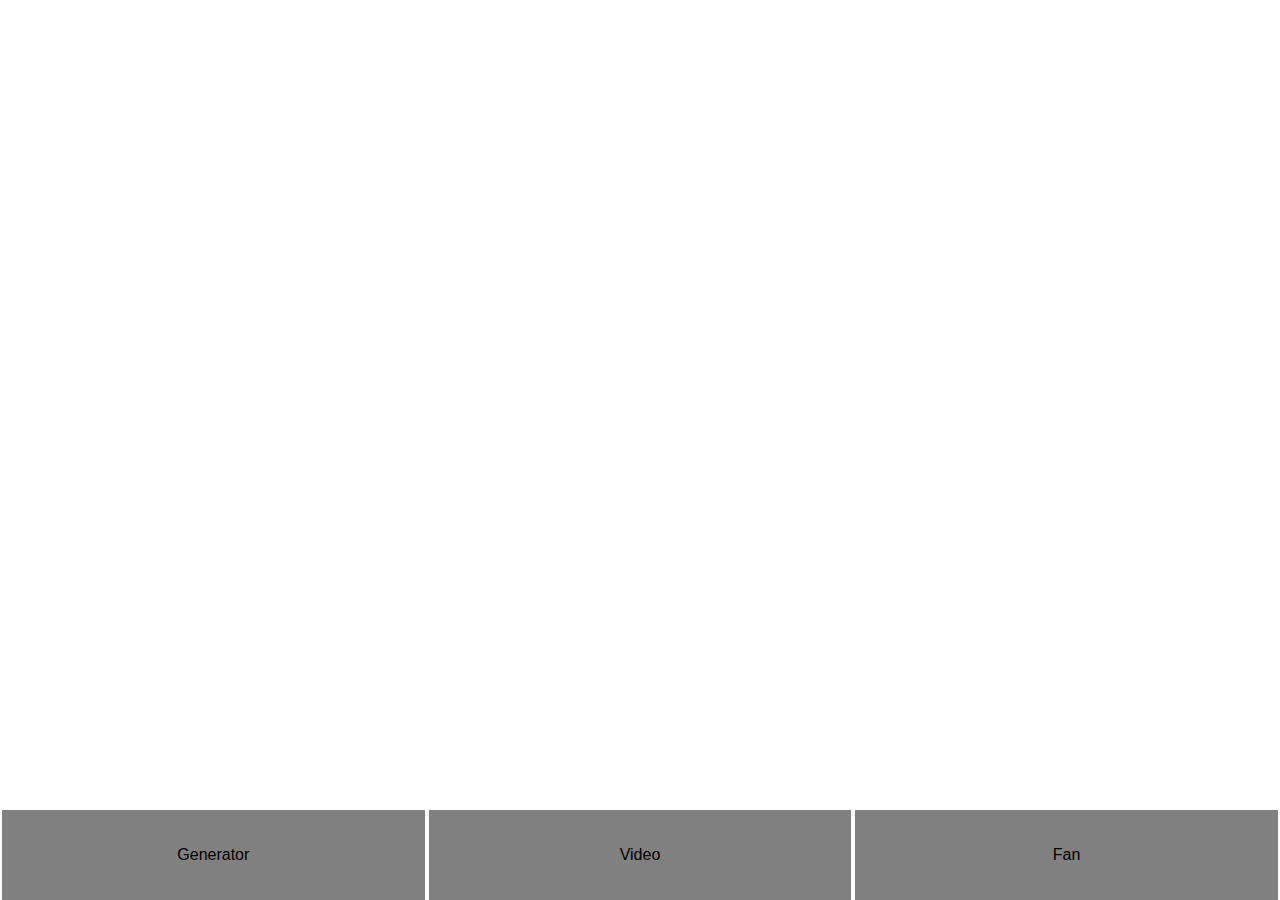
==== index.html @ 93435a0a "Video option added" ====
<!DOCTYPE html>
<html lang="en">
<head>
    <meta charset="UTF-8">
    <meta name="viewport" content="width=device-width, initial-scale=1.0">
    <title>TubeMan</title>
    <link href="css/style.css" rel="stylesheet">
</head>
<body>
    
    <canvas id="mainCanvas"></canvas>
    <div id="fadeOutContainer"></div>

    <div id="videoPlayer"><video id="video" src="/video/TubeMan.mp4" muted autoplay loop></video></div>

    <div id="controlsContainer">
        <div class="controlBTN" onclick="changeMesh('Gen')">Generator</div>
        <div class="controlBTN" onclick="loadVideo()" style="cursor: not-allowed;">Video</div>
        <div class="controlBTN" onclick="changeMesh('Fan')">Fan</div>
    </div>

    <script src="js/babylon.js"></script>
    <script src="js/babylonjs.loaders.min.js"></script>
    <script src="js/script.js"></script>
</body>
</html>
---- css/style.css ----
body {
    padding: 0;
    margin: 0;
    font-family: Arial, Helvetica, sans-serif;
    overflow: hidden;
}

#mainCanvas {
    position: absolute;
    width: 100vw;
    height: 90vh;
}

#fadeOutContainer {
    position: absolute;
    background-color: white;
    transition: opacity 1s;
    pointer-events: none;
    width: 100vw;
    height: 100vh;
    display: flex;
    align-items: center;
    justify-content: center;
}

#videoPlayer {
    max-width: 100vw;
    max-height: 90vw;
    position: absolute;
    top: 0;
    left: 0;
    z-index: 10;
    transition-duration: 0.5s;
    opacity: 1;
}

#videoPlayer video {
    width: 100vw;
    height: 90vh;
    margin: 0;
}

#controlsContainer {
    position: absolute;
    bottom: 0;
    height: 10vh;
    width: 100vw;
    display: flex;
    flex-direction: row;
    justify-content: space-around;
}

.controlBTN {
    width: 33%;
    height: 100%;
    background-color: gray;
    display: flex;
    align-items: center;
    justify-content: center;
    cursor: pointer;
}

.controlBTN:hover {
    opacity: 0.7;
}
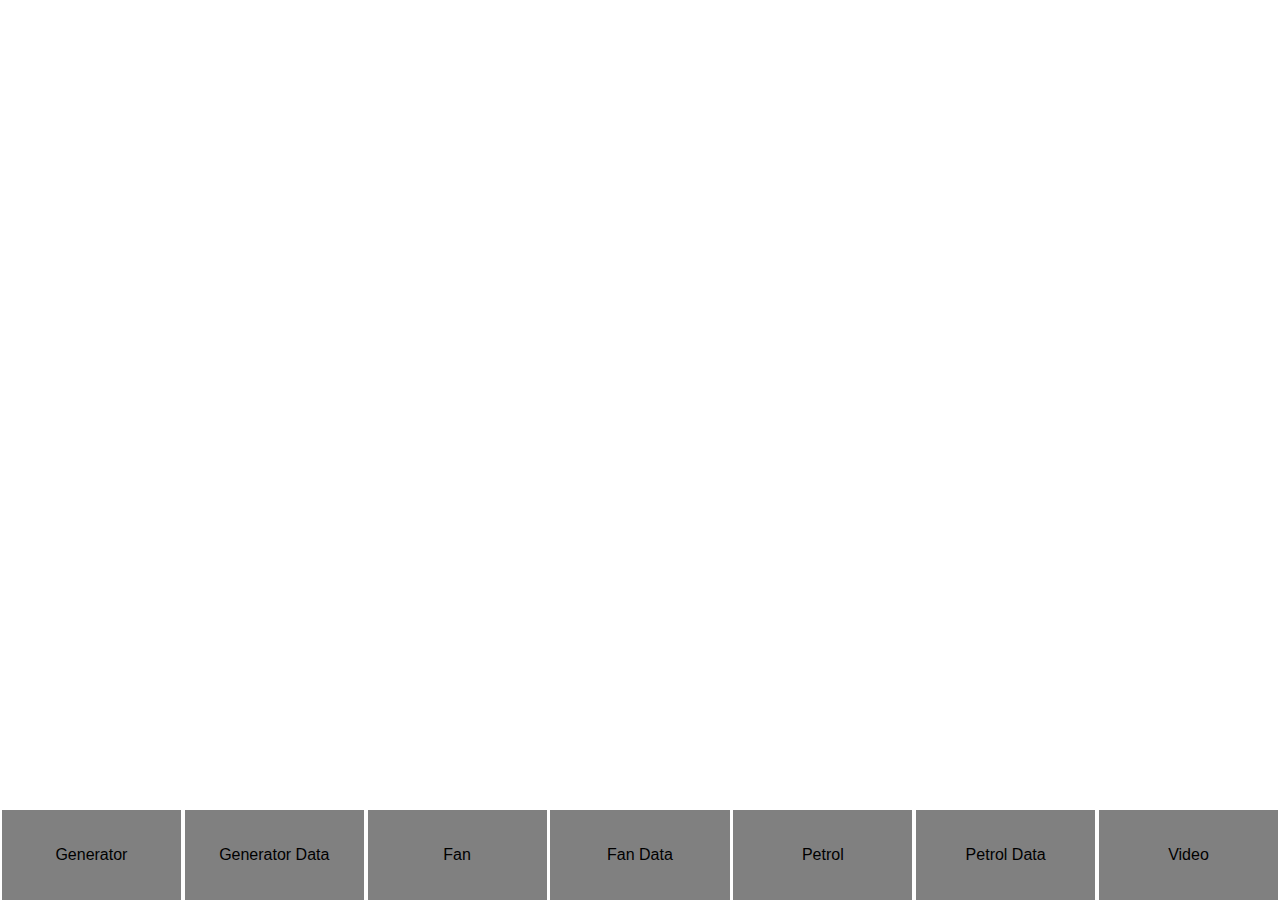
==== commit e37a6717: "Final? Hopefully" ====
--- a/index.html
+++ b/index.html
@@ -11,12 +11,28 @@
     <canvas id="mainCanvas"></canvas>
     <div id="fadeOutContainer"></div>
 
-    <div id="videoPlayer"><video id="video" src="/video/TubeMan.mp4" muted autoplay loop></video></div>
+    <div id="videoPlayer"><video id="video" src="/videos/TubeMan.mp4" muted autoplay loop></video></div>
+
+    <div id="textContainer">
+        <div id="textHolder">
+            <h1>Raw 3D Data</h1>
+            <h2>Vertices</h2>
+            <p id="verts"></p>
+            <h2>Faces</h2>
+            <p id="faces"></p>
+            <h2>Tris</h2>
+            <p id="tris"></p>
+        </div>
+    </div>
 
     <div id="controlsContainer">
-        <div class="controlBTN" onclick="changeMesh('Gen')">Generator</div>
-        <div class="controlBTN" onclick="loadVideo()" style="cursor: not-allowed;">Video</div>
-        <div class="controlBTN" onclick="changeMesh('Fan')">Fan</div>
+        <div class="controlBTN" onclick="changeMesh('Gen.glb')">Generator</div>
+        <div class="controlBTN" onclick="loadData('Gen')">Generator Data</div>
+        <div class="controlBTN" onclick="changeMesh('Fan.glb')">Fan</div>
+        <div class="controlBTN" onclick="loadData('Fan')">Fan Data</div>
+        <div class="controlBTN" onclick="changeMesh('petrol.glb')">Petrol</div>
+        <div class="controlBTN" onclick="loadData('Petrol')">Petrol Data</div>
+        <div class="controlBTN" onclick="loadVideo()">Video</div>
     </div>
 
     <script src="js/babylon.js"></script>
--- a/css/style.css
+++ b/css/style.css
@@ -3,6 +3,7 @@
     margin: 0;
     font-family: Arial, Helvetica, sans-serif;
     overflow: hidden;
+    background-color: #BAE3F5;
 }
 
 #mainCanvas {
@@ -24,20 +25,35 @@
 }
 
 #videoPlayer {
-    max-width: 100vw;
-    max-height: 90vw;
+    width: 100vw;
+    height: 90vh;
     position: absolute;
     top: 0;
     left: 0;
     z-index: 10;
     transition-duration: 0.5s;
-    opacity: 1;
+    opacity: 0;
 }
 
 #videoPlayer video {
     width: 100vw;
     height: 90vh;
     margin: 0;
+}
+
+#textContainer {
+    width: 100vw;
+    height: 90vh;
+    position: absolute;
+    top: 0;
+    left: 0;
+    z-index: 10;
+    transition-duration: 0.5s;
+    opacity: 0;
+    background-color: white;
+    display: flex;
+    align-items: center;
+    justify-content: center;
 }
 
 #controlsContainer {
@@ -51,7 +67,7 @@
 }
 
 .controlBTN {
-    width: 33%;
+    width: 14%;
     height: 100%;
     background-color: gray;
     display: flex;
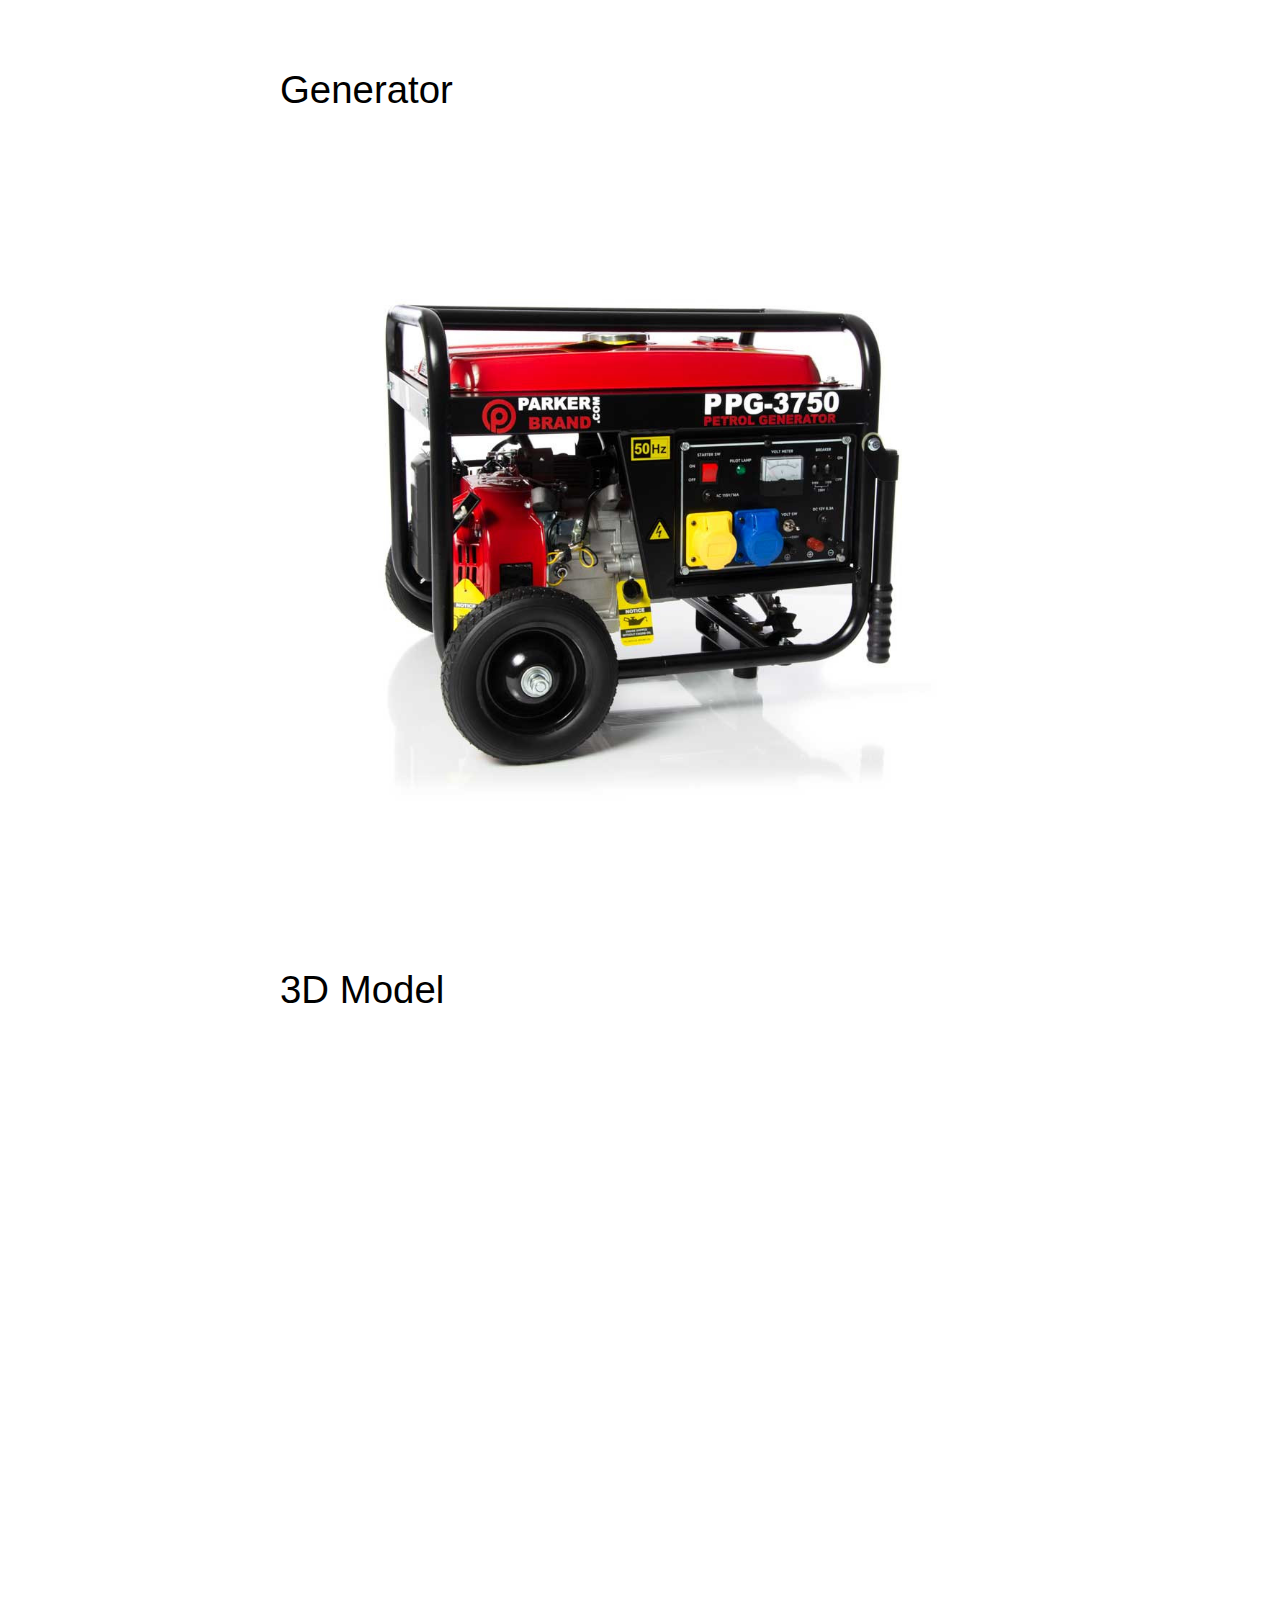
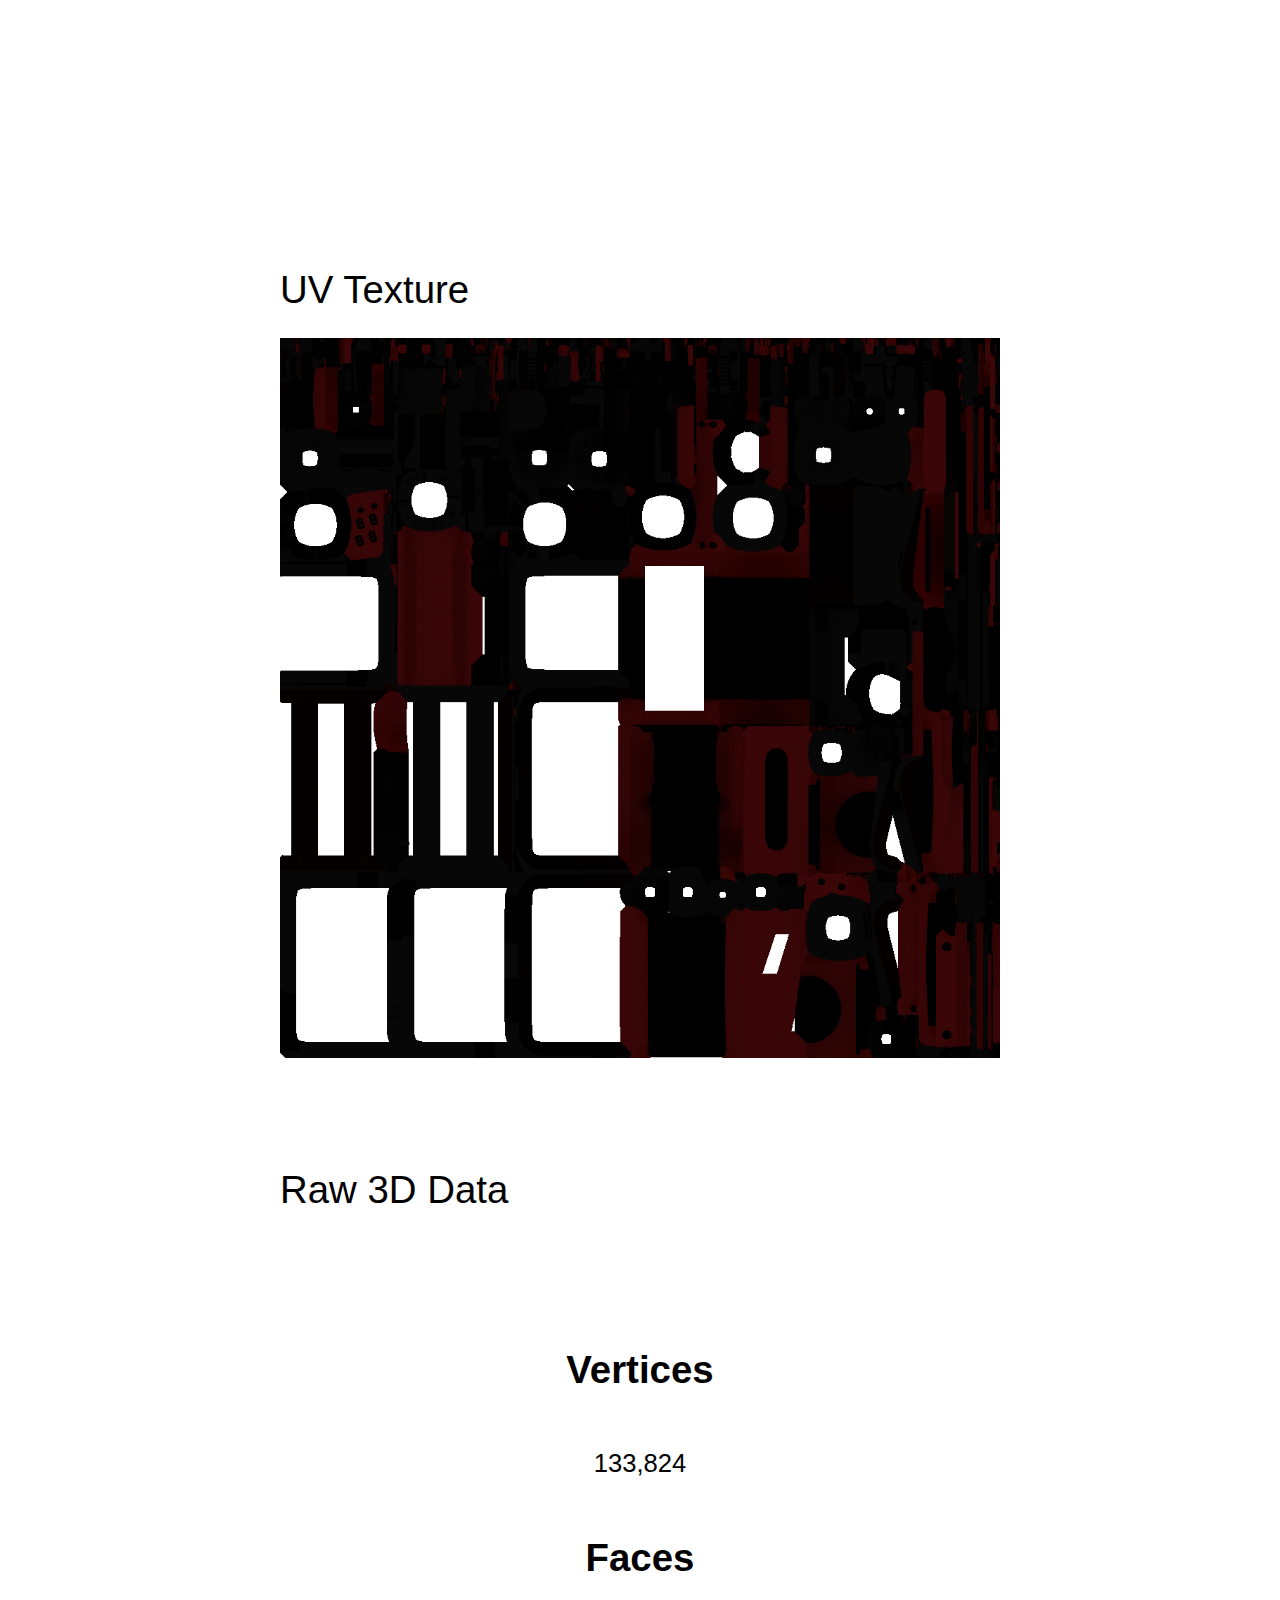
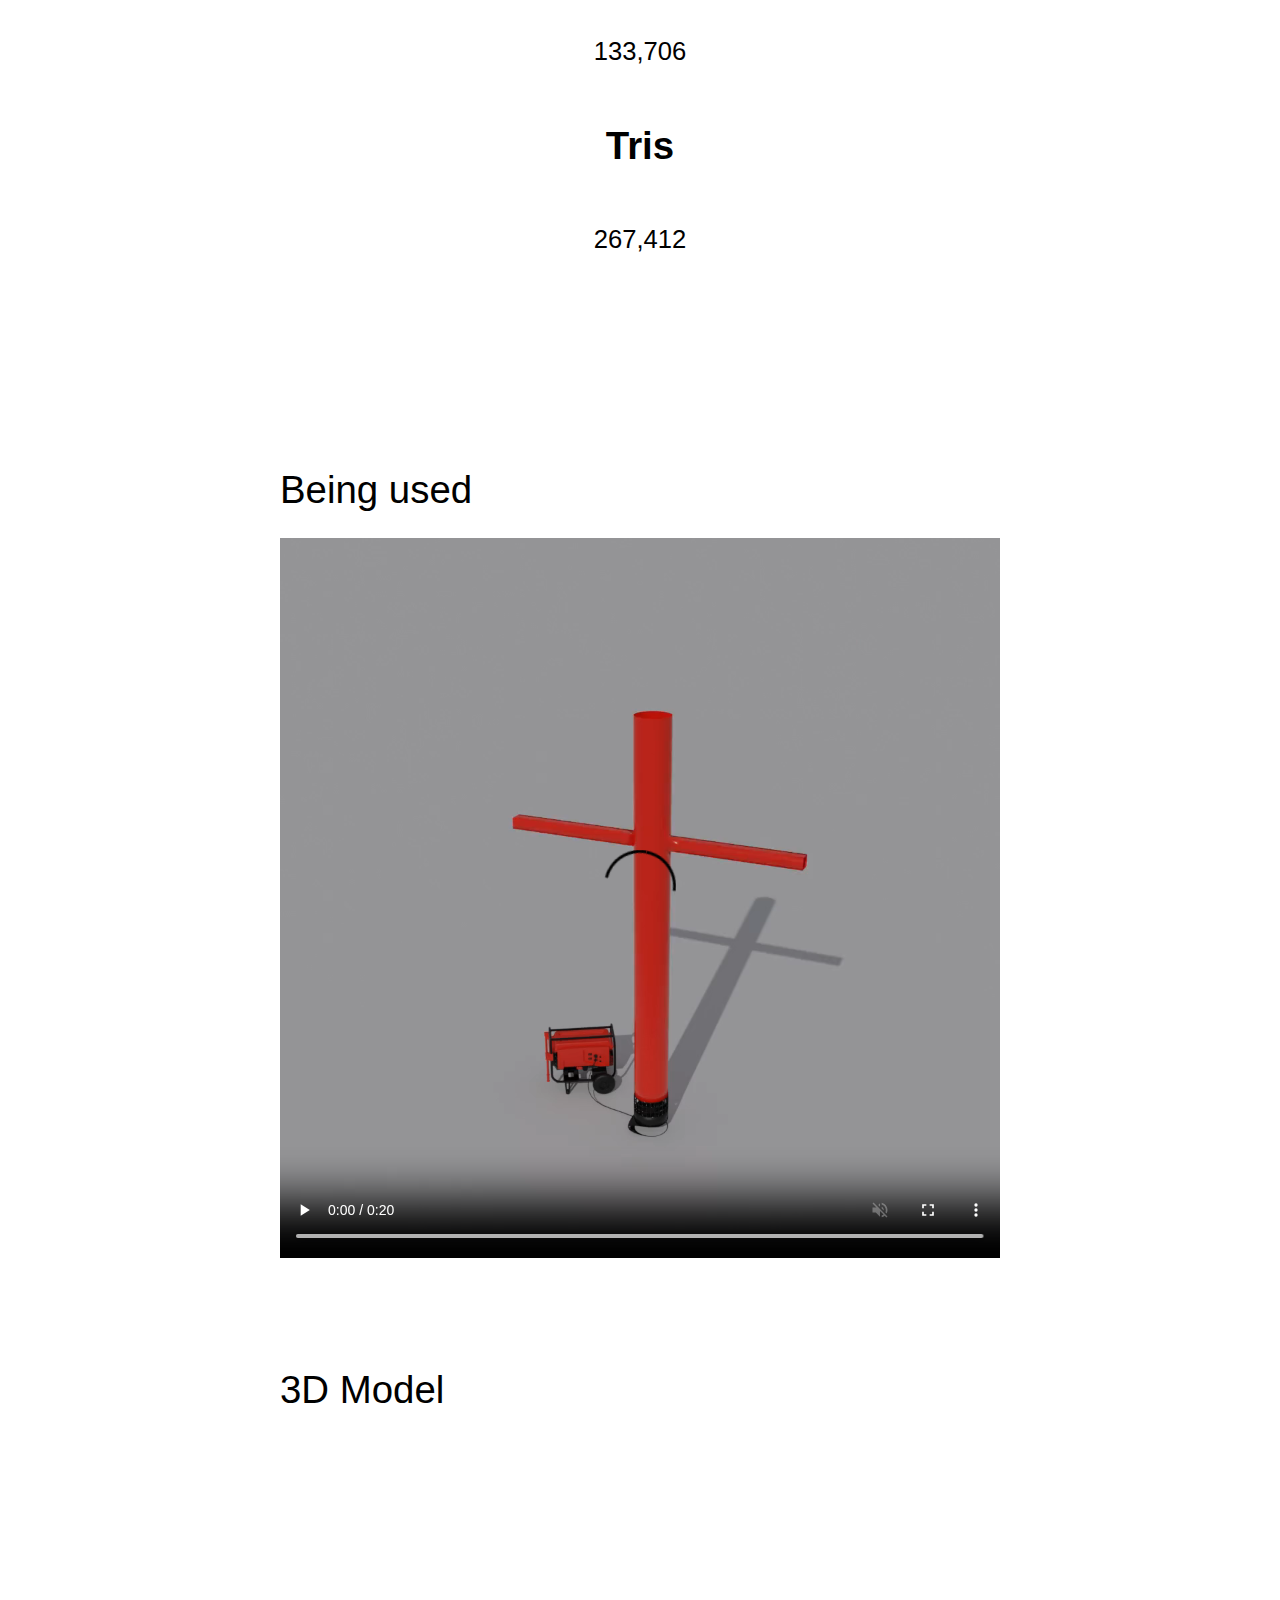
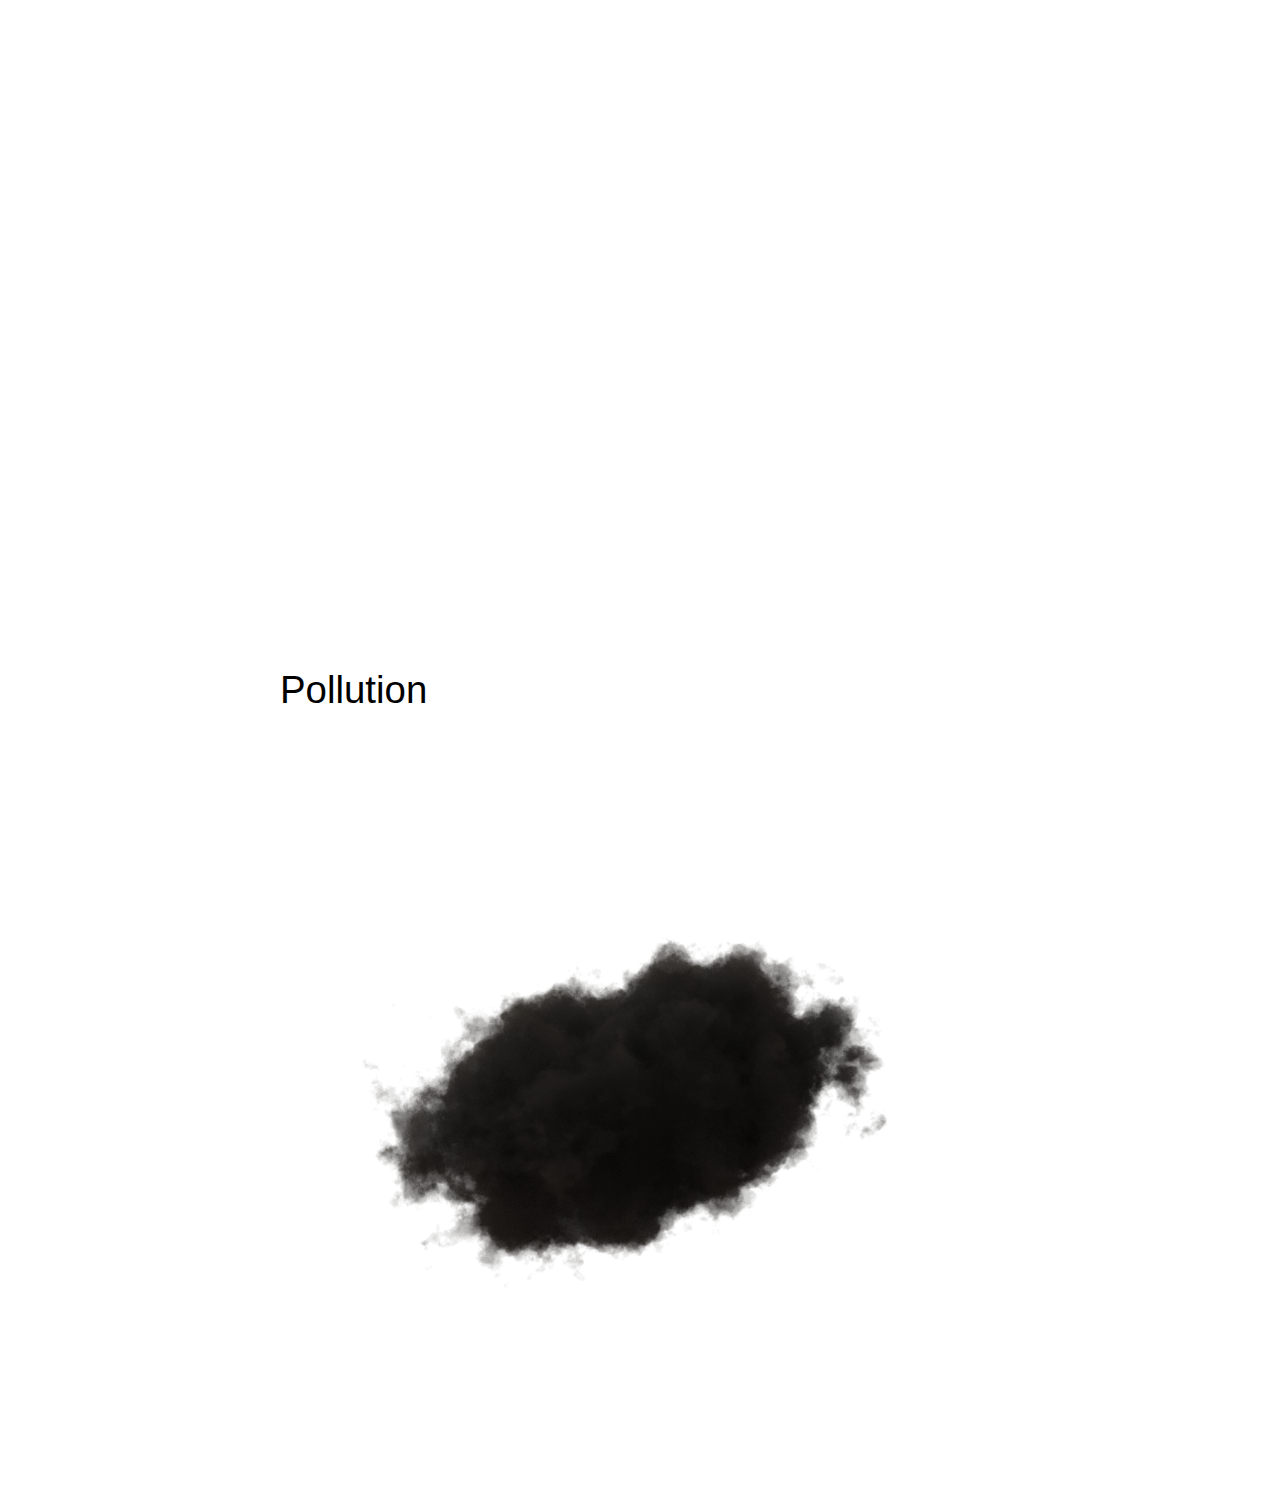
==== commit fef30a41: "Final I hope" ====
--- a/index.html
+++ b/index.html
@@ -3,40 +3,75 @@
 <head>
     <meta charset="UTF-8">
     <meta name="viewport" content="width=device-width, initial-scale=1.0">
-    <title>TubeMan</title>
+    <title>Generator</title>
     <link href="css/style.css" rel="stylesheet">
 </head>
 <body>
+
+    <div class="cont">
+        <div class="holder">
+            <h1 class="title">Generator</h1>
+            <div class="content"><img src="/images/gen.jpg" alt=""></div>
+        </div>
+    </div>
     
-    <canvas id="mainCanvas"></canvas>
-    <div id="fadeOutContainer"></div>
-
-    <div id="videoPlayer"><video id="video" src="/videos/TubeMan.mp4" muted autoplay loop></video></div>
-
-    <div id="textContainer">
-        <div id="textHolder">
-            <h1>Raw 3D Data</h1>
-            <h2>Vertices</h2>
-            <p id="verts"></p>
-            <h2>Faces</h2>
-            <p id="faces"></p>
-            <h2>Tris</h2>
-            <p id="tris"></p>
+    <div class="cont">
+        <div class="holder">
+            <h1 class="title">3D Model</h1>
+            <div class="content"><canvas id="mainCanvas"></canvas></div>
         </div>
     </div>
 
-    <div id="controlsContainer">
-        <div class="controlBTN" onclick="changeMesh('Gen.glb')">Generator</div>
-        <div class="controlBTN" onclick="loadData('Gen')">Generator Data</div>
-        <div class="controlBTN" onclick="changeMesh('Fan.glb')">Fan</div>
-        <div class="controlBTN" onclick="loadData('Fan')">Fan Data</div>
-        <div class="controlBTN" onclick="changeMesh('petrol.glb')">Petrol</div>
-        <div class="controlBTN" onclick="loadData('Petrol')">Petrol Data</div>
-        <div class="controlBTN" onclick="loadVideo()">Video</div>
+    <div class="cont">
+        <div class="holder">
+            <h1 class="title">UV Texture</h1>
+            <div class="content"><img src="/images/GeneratorUV.png" alt=""></div>
+        </div>
+    </div>
+
+    <div class="cont">
+        <div class="holder">
+            <h1 class="title">Raw 3D Data</h1>
+            <div class="content">
+                <h2>Vertices</h2>
+                <p>133,824</p>
+                <h2>Faces</h2>
+                <p>133,706</p>
+                <h2>Tris</h2>
+                <p>267,412</p>
+            </div>
+        </div>
+    </div>
+
+    <div class="cont">
+        <div class="holder">
+            <h1 class="title">Being used</h1>
+            <div class="content"><video src="/videos/TubeMan2.mp4" controls autoplay loop muted></video></div>
+        </div>
+    </div>
+
+    <div class="cont">
+        <div class="holder">
+            <h1 class="title">3D Model</h1>
+            <div class="content"><canvas id="secondCanvas"></canvas></div>
+        </div>
+    </div>
+
+    <div class="cont">
+        <div class="holder">
+            <h1 class="title">Pollution</h1>
+            <div class="content"><img src="/images/Pollution.png" alt=""></div>
+        </div>
     </div>
 
     <script src="js/babylon.js"></script>
     <script src="js/babylonjs.loaders.min.js"></script>
     <script src="js/script.js"></script>
 </body>
-</html>+</html>
+
+<!-- 
+
+    Generator
+
+ -->--- a/css/style.css
+++ b/css/style.css
@@ -2,14 +2,64 @@
     padding: 0;
     margin: 0;
     font-family: Arial, Helvetica, sans-serif;
-    overflow: hidden;
-    background-color: #BAE3F5;
+    /* background-color: #BAE3F5; */
+}
+
+.cont {
+    width: 100vw;
+    height: 100vh;
+    display: flex;
+    align-items: center;
+    justify-content: center;
+}
+
+.holder {
+    width: fit-content;
+    height: fit-content;
+}
+
+.title {
+    font-weight: 500;
+    font-size: 3vw;
+}
+
+.content {
+    width: 80vh;
+    height: 80vh;
+    display: flex;
+    flex-direction: column;
+    align-items: center;
+    justify-content: center;
+}
+
+.content > img {
+    width: 80vh;
+    height: 80vh;
+}
+
+.content h2 {
+    font-size: 3vw;
+}
+
+.content p {
+    font-size: 2vw;
+}
+
+.content video {
+    max-width: 80vh;
+    height: auto;
 }
 
 #mainCanvas {
     position: absolute;
-    width: 100vw;
-    height: 90vh;
+    width: 80vh;
+    height: 80vh;
+}
+
+#secondCanvas {
+    position: absolute;
+    width: 80vh;
+    height: 80vh;
 }
 
 #fadeOutContainer {
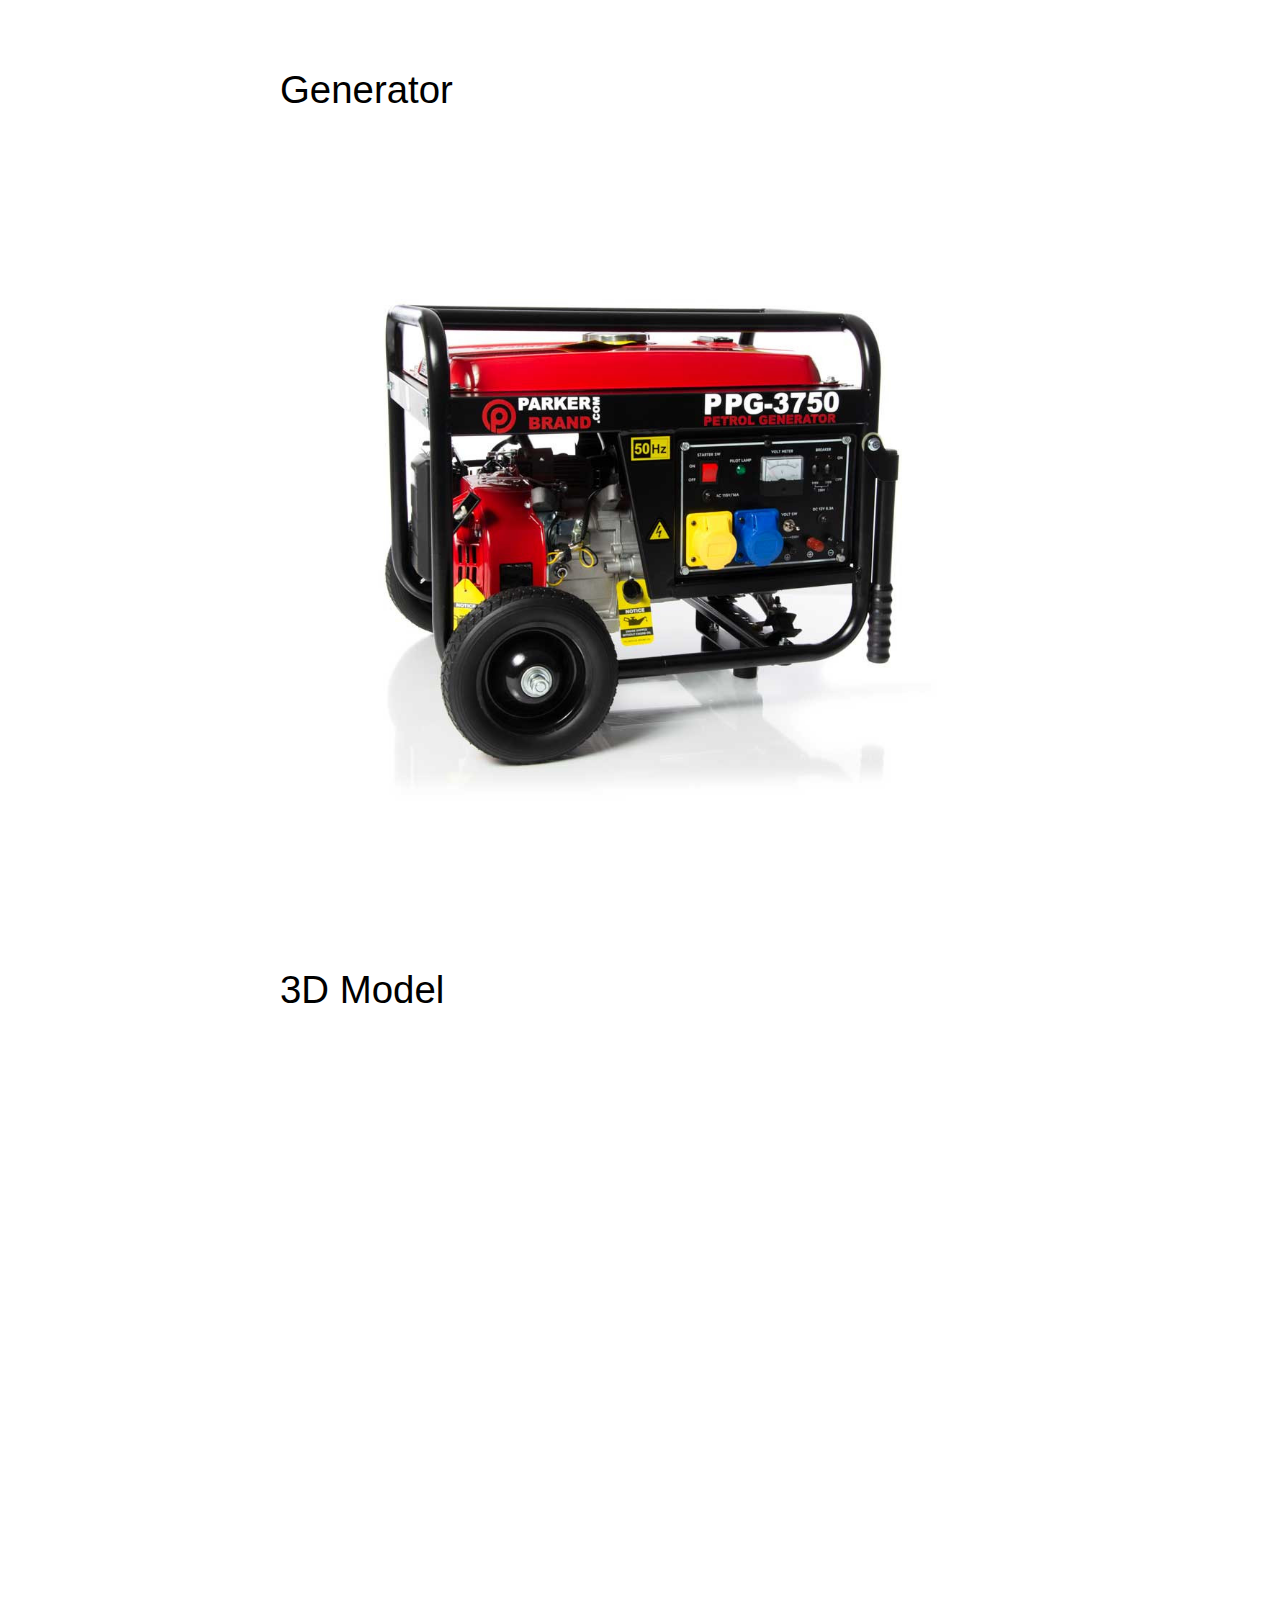
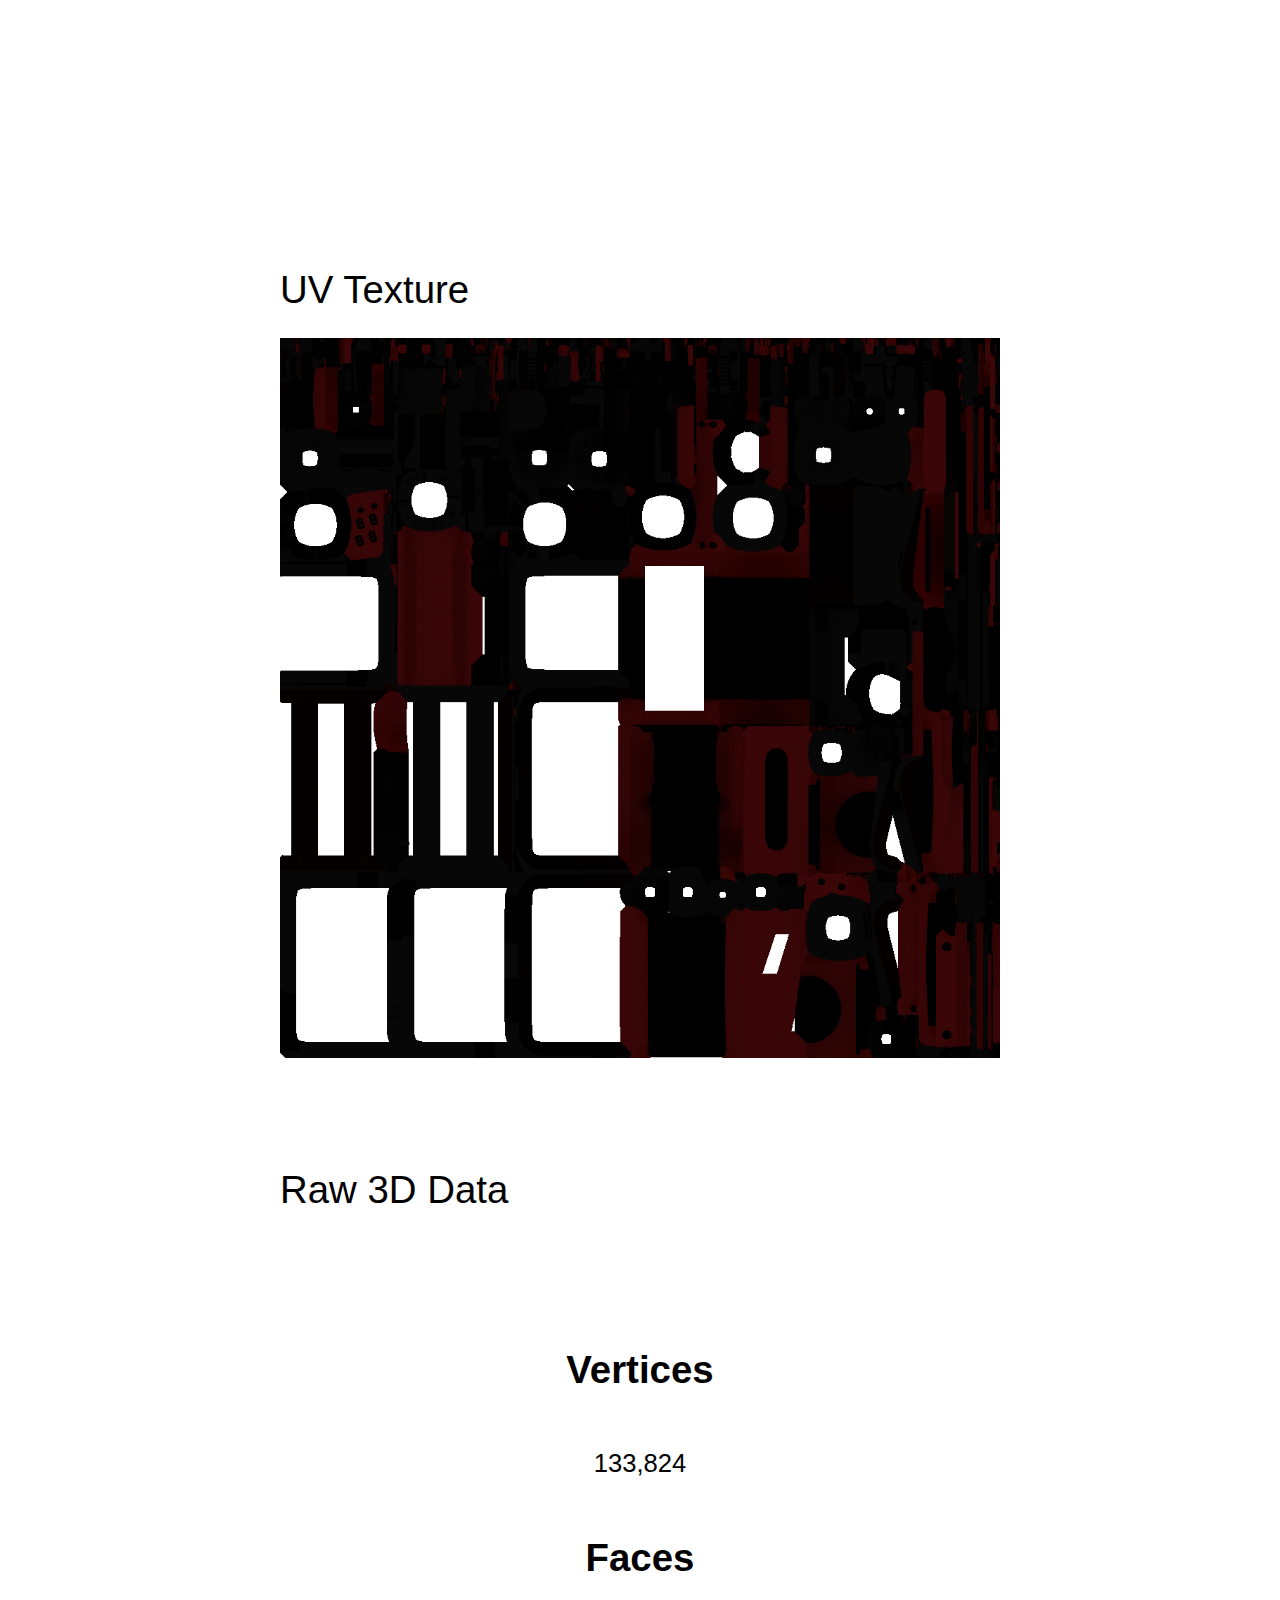
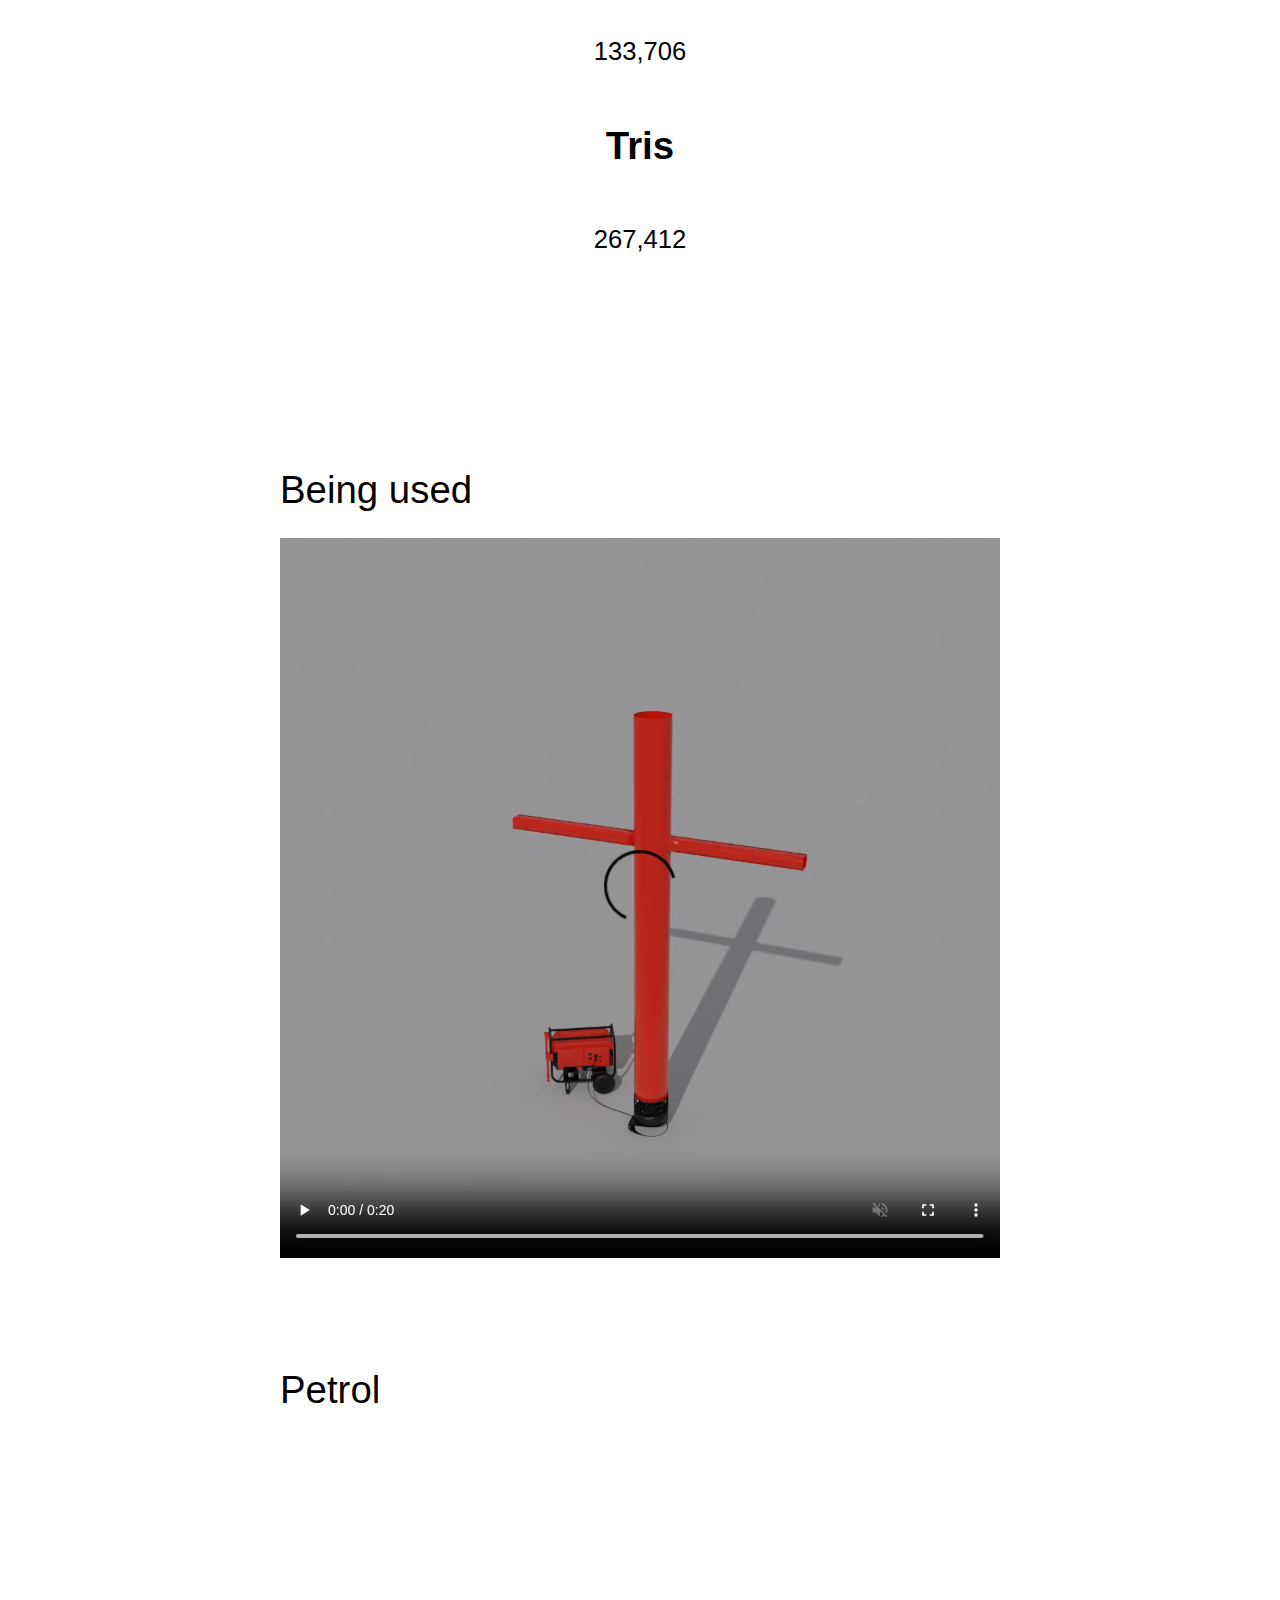
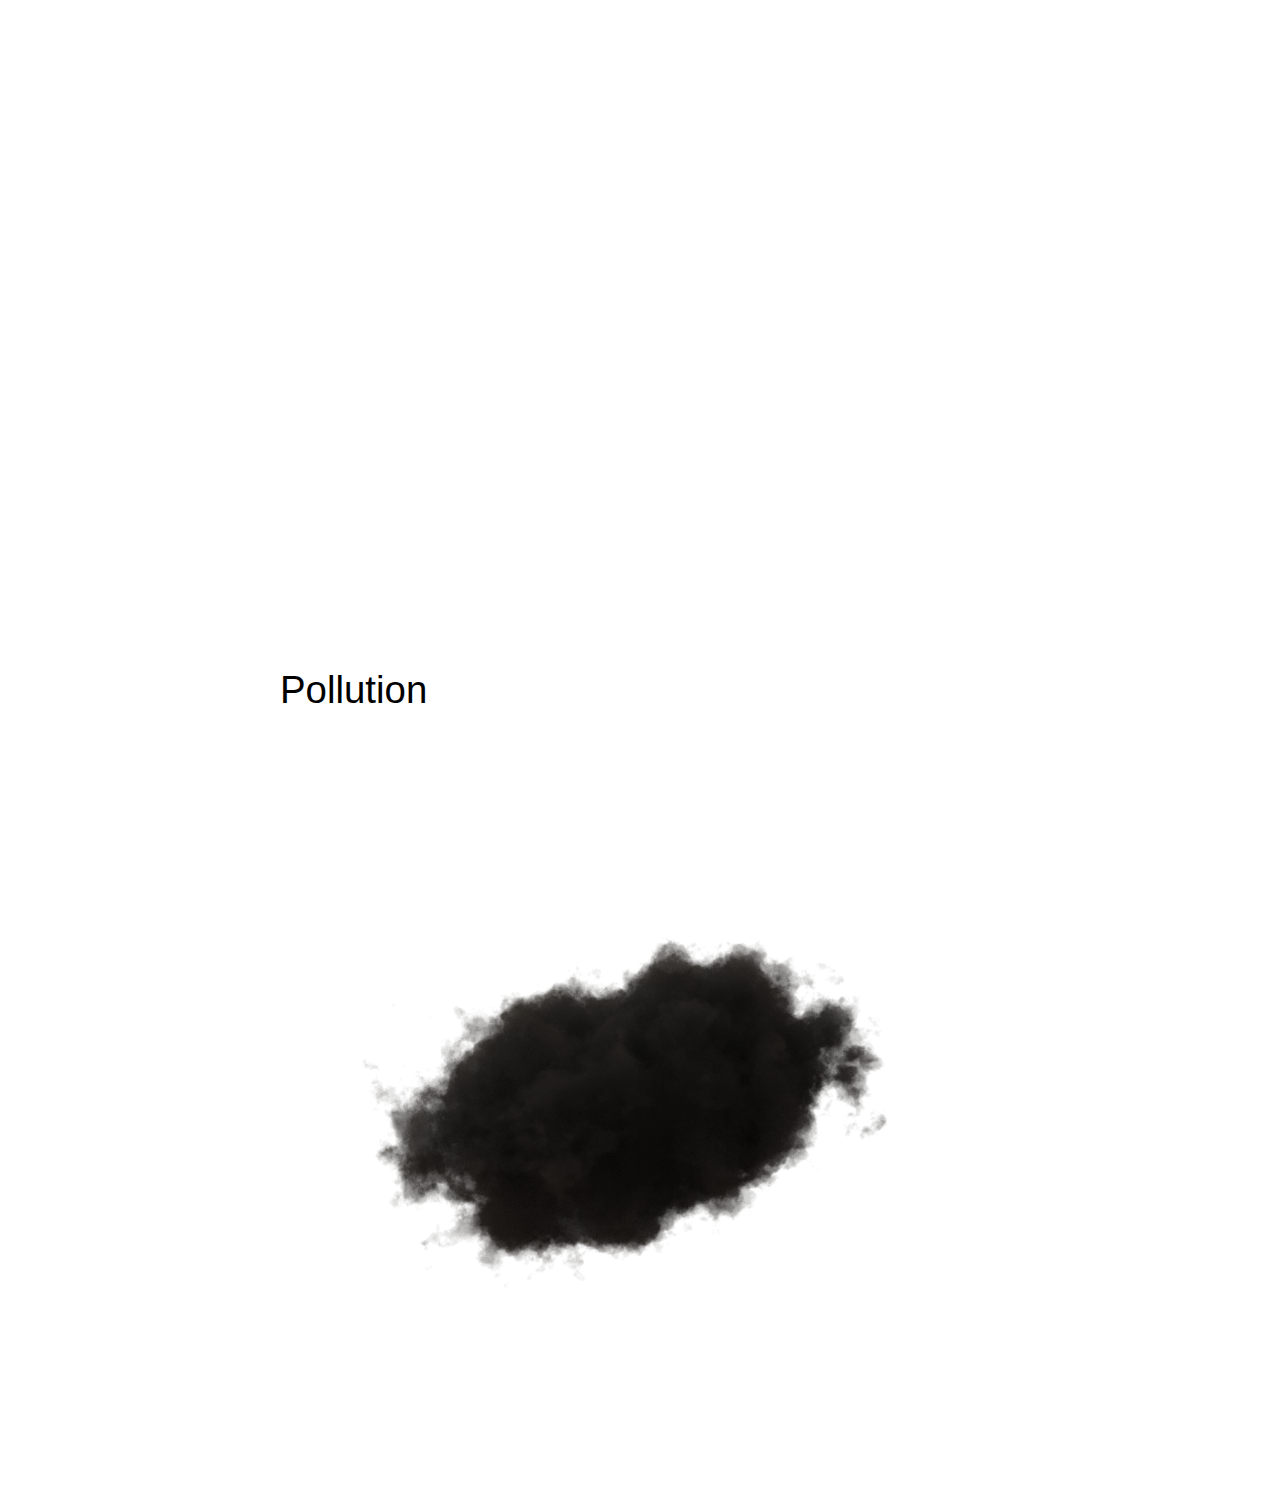
==== commit 46c08eb5: "Title fix" ====
--- a/index.html
+++ b/index.html
@@ -52,7 +52,7 @@
 
     <div class="cont">
         <div class="holder">
-            <h1 class="title">3D Model</h1>
+            <h1 class="title">Petrol</h1>
             <div class="content"><canvas id="secondCanvas"></canvas></div>
         </div>
     </div>
